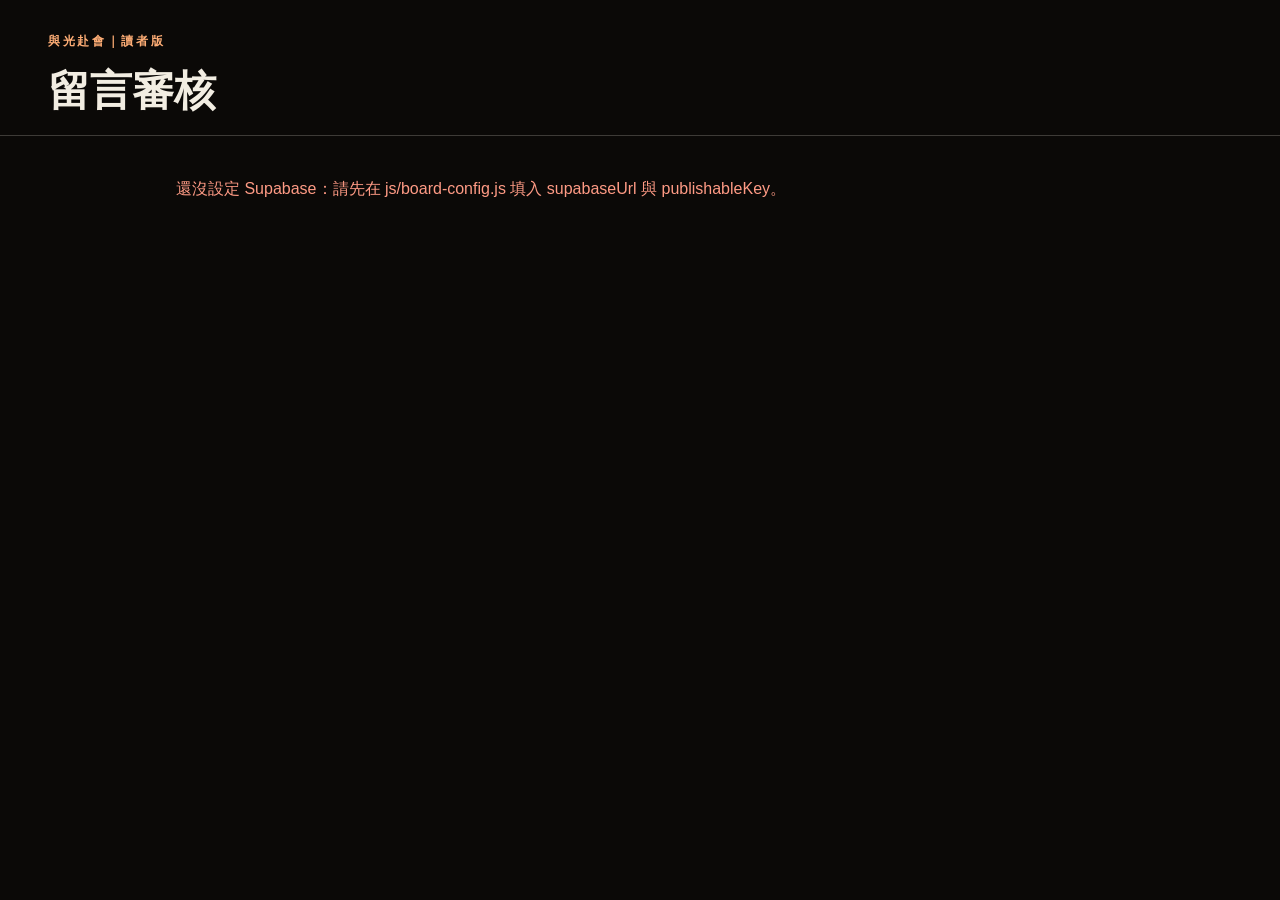
==== admin.html @ a289c783 "feat: full-bleed draggable desk, editor's note, newspaper reader board with moderation backend - Des" ====
<!doctype html>
<html lang="zh-Hant">
  <head>
    <meta charset="utf-8">
    <meta name="viewport" content="width=device-width, initial-scale=1">
    <meta name="robots" content="noindex, nofollow">
    <meta name="theme-color" content="#120f0c">
    <title>留言審核｜與光赴會</title>
    <link rel="stylesheet" href="styles/base.css">
    <link rel="stylesheet" href="styles/admin.css">
  </head>
  <body class="admin">
    <header class="admin__bar">
      <div>
        <p class="eyebrow">與光赴會｜讀者版</p>
        <h1>留言審核</h1>
      </div>
      <button class="text-button" type="button" data-admin-logout hidden>登出</button>
    </header>

    <main class="admin__main">
      <p class="admin__notice" data-admin-notice role="status"></p>

      <section class="admin__login" data-admin-login hidden aria-labelledby="login-title">
        <h2 id="login-title">用 Email 登入</h2>
        <p>輸入審核者的 Email，系統會寄一封登入連結信；打開信裡的連結就會回到這一頁。</p>
        <form data-admin-login-form>
          <label for="admin-email">Email</label>
          <input id="admin-email" name="email" type="email" autocomplete="email" required>
          <button class="primary-button" type="submit">寄登入連結 <span aria-hidden="true">→</span></button>
        </form>
      </section>

      <section class="admin__review" data-admin-review hidden aria-label="留言列表">
        <nav class="admin__filters" aria-label="篩選">
          <button type="button" data-filter="pending" aria-pressed="true">待審核 <span data-count="pending"></span></button>
          <button type="button" data-filter="approved" aria-pressed="false">已上架 <span data-count="approved"></span></button>
          <button type="button" data-filter="rejected" aria-pressed="false">已退回 <span data-count="rejected"></span></button>
          <button class="text-button" type="button" data-admin-refresh>重新整理</button>
        </nav>
        <ol class="admin__list" data-admin-list></ol>
      </section>
    </main>

    <script type="module" src="js/admin.js"></script>
  </body>
</html>
---- styles/base.css ----
:root {
  color-scheme: dark;
  --ink: #f2ede2;
  --ink-muted: #b9ad9b;
  --paper: #e7dac3;
  --paper-ink: #271d16;
  --night: #0a0908;
  --night-soft: #17120f;
  --ember: #d86f42;
  --ember-bright: #ffae76;
  --line: rgba(242, 237, 226, 0.22);
  --serif: "Noto Serif TC", "Songti TC", "PMingLiU", serif;
  --hand: "LXGW WenKai TC", "Kaiti TC", "BiauKai", "DFKai-SB", serif;
  --sans: "Noto Sans TC", "PingFang TC", "Microsoft JhengHei", sans-serif;
  --safe-top: max(1rem, env(safe-area-inset-top));
  --safe-right: max(1rem, env(safe-area-inset-right));
  --safe-bottom: max(1rem, env(safe-area-inset-bottom));
  --safe-left: max(1rem, env(safe-area-inset-left));
}

* { box-sizing: border-box; }

html { background: var(--night); scroll-behavior: smooth; }

body {
  min-width: 320px;
  min-height: 100dvh;
  margin: 0;
  overflow-x: hidden;
  color: var(--ink);
  background: var(--night);
  font-family: var(--sans);
  line-height: 1.6;
}

button, input, textarea { font: inherit; }

button, a { -webkit-tap-highlight-color: transparent; }

button:focus-visible,
a:focus-visible,
input:focus-visible,
textarea:focus-visible {
  outline: 2px solid var(--ember-bright);
  outline-offset: 4px;
}

[hidden] { display: none !important; }

.visually-hidden { position: absolute !important; width: 1px; height: 1px; overflow: hidden; clip: rect(0 0 0 0); white-space: nowrap; }

.site-bar {
  position: fixed;
  z-index: 100;
  inset: 0 0 auto;
  display: flex;
  align-items: center;
  justify-content: space-between;
  min-height: 4.5rem;
  padding: var(--safe-top) var(--safe-right) 0.75rem var(--safe-left);
  background: linear-gradient(180deg, rgba(5, 4, 3, 0.88), transparent);
  pointer-events: none;
}

.site-bar > * { pointer-events: auto; }

.wordmark {
  display: grid;
  gap: 0.05rem;
  color: var(--ink);
  text-decoration: none;
}

.wordmark span { font: 600 clamp(1.05rem, 2vw, 1.45rem)/1.1 var(--serif); letter-spacing: 0.12em; }
.wordmark small { color: var(--ink-muted); font-size: 0.56rem; letter-spacing: 0.18em; }

.site-actions { display: flex; align-items: center; gap: clamp(0.35rem, 1.4vw, 1.1rem); }

.text-button,
.icon-button,
.primary-button {
  min-height: 2.75rem;
  border: 0;
  color: var(--ink);
  background: transparent;
  cursor: pointer;
}

.text-button { padding: 0.5rem 0.65rem; color: var(--ink-muted); }
.text-button:hover { color: var(--ink); }
.icon-button { display: inline-flex; align-items: center; gap: 0.35rem; padding: 0.5rem; }

.primary-button {
  display: inline-flex;
  align-items: center;
  justify-content: center;
  gap: 1rem;
  padding: 0.8rem 1.2rem;
  border: 1px solid color-mix(in srgb, var(--ember-bright), transparent 35%);
  background: rgba(102, 34, 18, 0.36);
  box-shadow: inset 0 0 20px rgba(255, 102, 60, 0.08), 0 0 22px rgba(216, 79, 44, 0.08);
  letter-spacing: 0.14em;
}

.primary-button:hover { border-color: var(--ember-bright); background: rgba(126, 42, 21, 0.5); }

.eyebrow {
  margin: 0 0 0.75rem;
  color: var(--ember-bright);
  font-size: 0.76rem;
  font-weight: 700;
  letter-spacing: 0.22em;
  text-transform: uppercase;
}

.paper-dialog {
  width: min(42rem, calc(100% - 2rem));
  max-height: min(82dvh, 48rem);
  padding: 0;
  border: 1px solid rgba(91, 57, 32, 0.55);
  color: var(--paper-ink);
  background:
    linear-gradient(rgba(255,255,255,0.16), transparent),
    var(--paper);
  box-shadow: 0 2rem 6rem rgba(0,0,0,0.65);
}

.paper-dialog::backdrop { background: rgba(4, 3, 2, 0.82); backdrop-filter: blur(8px); }
.paper-dialog form { position: relative; padding: clamp(1.5rem, 5vw, 3.5rem); }
.paper-dialog h2 { max-width: 14em; margin: 0; font: 600 clamp(1.8rem, 5vw, 3rem)/1.25 var(--serif); }
.dialog-lede { max-width: 34rem; margin: 1rem 0 1.75rem; color: #5d4d40; }
.dialog-close { position: absolute; top: 0.75rem; right: 0.75rem; width: 2.75rem; height: 2.75rem; border: 0; background: transparent; color: var(--paper-ink); font-size: 1.8rem; cursor: pointer; }

.role-options { display: grid; gap: 0.75rem; }
.role-choice {
  display: grid;
  grid-template-columns: auto 1fr auto;
  gap: 1rem;
  align-items: center;
  width: 100%;
  padding: 1rem 1.1rem;
  border: 1px solid rgba(65, 42, 26, 0.28);
  color: var(--paper-ink);
  background: rgba(255, 252, 243, 0.35);
  text-align: left;
  cursor: pointer;
}
.role-choice:hover { border-color: #8e4428; background: rgba(255, 250, 237, 0.78); }
.role-choice__index { color: #9b5438; font: 700 0.75rem var(--sans); }
.role-choice__label { font: 600 1.05rem var(--serif); }
.role-choice__label small { display: block; margin-top: 0.2rem; color: #6d5a48; font: 400 0.78rem/1.5 var(--sans); }

.experience {
  min-height: 100dvh;
  padding: 8rem var(--safe-right) var(--safe-bottom) var(--safe-left);
  background: radial-gradient(circle at 20% 12%, #312017, #0b0907 62%);
}
.experience__placeholder { width: min(70rem, 100%); margin: 10vh auto; }
.experience__placeholder h1 { max-width: 12em; margin: 0; font: 600 clamp(2.4rem, 7vw, 6rem)/1.05 var(--serif); }
.experience__placeholder p:last-child { color: var(--ink-muted); }

.save-notice {
  position: fixed;
  z-index: 200;
  right: 1rem;
  bottom: 1rem;
  max-width: 25rem;
  padding: 0.8rem 1rem;
  border: 1px solid var(--line);
  background: #261a14;
  box-shadow: 0 1rem 3rem rgba(0,0,0,0.4);
}

.danger-button {
  min-height: 2.75rem;
  margin-top: 1rem;
  padding: 0.65rem 0.9rem;
  border: 1px solid rgba(126, 51, 35, 0.45);
  color: #763823;
  background: transparent;
  cursor: pointer;
}
.danger-button:hover { color: #fff; background: #763823; }

.source-list { display: grid; gap: 0.65rem; max-height: 42dvh; margin: 1.4rem 0; padding: 0; overflow: auto; list-style: none; }
.source-list li { display: grid; grid-template-columns: minmax(0, 1fr) auto; gap: 0.12rem 1rem; padding: 0.75rem; border: 1px solid rgba(74,52,35,0.2); background: rgba(255,255,255,0.2); }
.source-list small { color: #705f50; }
.source-list a { grid-row: 1 / 3; grid-column: 2; align-self: center; color: #87432c; }
.source-note { padding: 0.8rem; border-left: 2px solid #9b5438; color: #5f4c3e; background: rgba(255,255,255,0.22); font-size: 0.82rem; }

@media (max-width: 650px) {
  .site-bar { min-height: 3.75rem; }
  .control-label, .site-actions .text-button[data-open-sources] { position: absolute; width: 1px; height: 1px; overflow: hidden; clip: rect(0 0 0 0); }
  .site-actions { gap: 0; }
  .text-button, .icon-button { font-size: 0.86rem; }
  .paper-dialog form { padding-top: 3rem; }
}

@media (prefers-reduced-motion: reduce) {
  *, *::before, *::after { scroll-behavior: auto !important; animation-duration: 0.01ms !important; animation-iteration-count: 1 !important; transition-duration: 0.01ms !important; }
}
---- styles/admin.css ----
/* 留言審核頁 */
.admin { min-height: 100dvh; background: #0b0907; }
.admin__bar { display: flex; align-items: end; justify-content: space-between; gap: 1rem; padding: 2rem clamp(1rem, 4vw, 3rem) 1rem; border-bottom: 1px solid var(--line); }
.admin__bar h1 { margin: 0; font: 600 clamp(1.8rem, 4vw, 2.6rem) var(--serif); }
.admin__main { width: min(64rem, 100%); margin: 0 auto; padding: 1.5rem clamp(1rem, 4vw, 3rem) 4rem; }
.admin__notice { min-height: 1.5rem; color: var(--ink-muted); }
.admin__notice[data-kind='error'] { color: #ff9b85; }
.admin__notice[data-kind='success'] { color: #b9e3a8; }
.admin__login form { display: grid; gap: 0.6rem; max-width: 26rem; }
.admin__login input { min-height: 3rem; padding: 0 0.9rem; border: 1px solid var(--line); color: var(--ink); background: rgba(255,255,255,0.04); font: inherit; }
.admin__filters { display: flex; flex-wrap: wrap; gap: 0.5rem; margin-bottom: 1rem; }
.admin__filters button[data-filter] { padding: 0.5rem 0.9rem; border: 1px solid var(--line); color: var(--ink-muted); background: transparent; font: 600 0.9rem var(--sans); cursor: pointer; }
.admin__filters button[aria-pressed='true'] { color: #1f1a14; background: #efe4cc; border-color: #efe4cc; }
.admin__list { display: grid; gap: 1rem; margin: 0; padding: 0; list-style: none; }
.admin__empty { color: var(--ink-muted); }
.admin-card { display: grid; grid-template-columns: 12rem minmax(0, 1fr); gap: 1.2rem; padding: 1rem; border: 1px solid var(--line); background: rgba(255,255,255,0.03); }
.admin-card__photo { display: grid; place-items: center; min-height: 9rem; color: var(--ink-muted); background: rgba(0,0,0,0.3); font-size: 0.8rem; }
.admin-card__photo img { width: 100%; height: 100%; max-height: 14rem; object-fit: cover; }
.admin-card__meta, .admin-card__prompt { margin: 0 0 0.4rem; color: var(--ink-muted); font-size: 0.8rem; }
.admin-card__text { margin: 0 0 0.9rem; white-space: pre-wrap; line-height: 1.8; }
.admin-card__actions { display: flex; flex-wrap: wrap; gap: 0.6rem; align-items: center; }
@media (max-width: 640px) { .admin-card { grid-template-columns: 1fr; } }
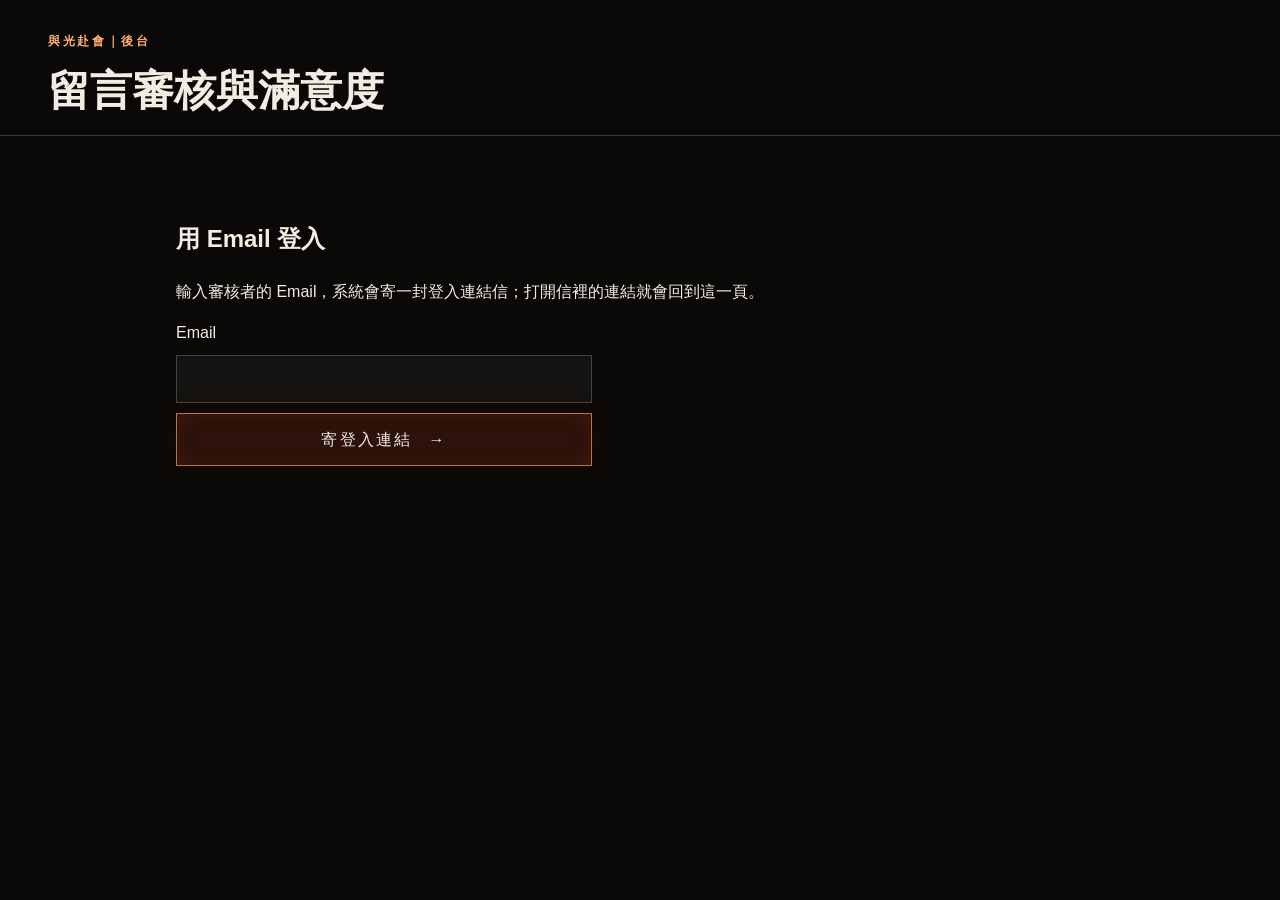
==== commit 47f171da: "feat: photoreal desk pass — new desk scenes, laptop and clipboard frames, AI paper map with pins, wa" ====
--- a/admin.html
+++ b/admin.html
@@ -5,15 +5,15 @@
     <meta name="viewport" content="width=device-width, initial-scale=1">
     <meta name="robots" content="noindex, nofollow">
     <meta name="theme-color" content="#120f0c">
-    <title>留言審核｜與光赴會</title>
+    <title>後台｜與光赴會</title>
     <link rel="stylesheet" href="styles/base.css">
     <link rel="stylesheet" href="styles/admin.css">
   </head>
   <body class="admin">
     <header class="admin__bar">
       <div>
-        <p class="eyebrow">與光赴會｜讀者版</p>
-        <h1>留言審核</h1>
+        <p class="eyebrow">與光赴會｜後台</p>
+        <h1>留言審核與滿意度</h1>
       </div>
       <button class="text-button" type="button" data-admin-logout hidden>登出</button>
     </header>
@@ -31,7 +31,34 @@
         </form>
       </section>
 
-      <section class="admin__review" data-admin-review hidden aria-label="留言列表">
+      <nav class="admin__tabs" data-admin-tabs role="tablist" aria-label="後台分頁" hidden>
+        <button type="button" role="tab" id="tab-review" aria-controls="panel-review" aria-selected="true" data-admin-tab="review">留言審核</button>
+        <button type="button" role="tab" id="tab-report" aria-controls="panel-report" aria-selected="false" tabindex="-1" data-admin-tab="report">滿意度與抽獎</button>
+      </nav>
+
+      <section class="report" id="panel-report" role="tabpanel" aria-labelledby="tab-report" data-admin-report hidden>
+        <div class="report__cards">
+          <div class="report__card"><small>回應人數（＝抽獎資格數）</small><strong data-stat="total">0</strong></div>
+          <div class="report__card report__card--up"><small>👍 滿意</small><strong data-stat="up">0</strong></div>
+          <div class="report__card report__card--down"><small>👎 不滿意</small><strong data-stat="down">0</strong></div>
+          <div class="report__card"><small>滿意度</small><strong data-stat="rate">—</strong><span class="report__bar" aria-hidden="true"><i data-stat-bar style="width: 0%"></i></span></div>
+        </div>
+
+        <h2>依身分</h2>
+        <div class="report__scroll"><table><thead><tr><th>身分</th><th class="num">👍</th><th class="num">👎</th><th class="num">滿意度</th></tr></thead><tbody data-report-roles></tbody></table></div>
+
+        <h2>每日統計（依第一次送出日期）</h2>
+        <div class="report__scroll"><table><thead><tr><th>日期</th><th class="num">新增人數</th><th class="num">👍</th><th class="num">👎</th></tr></thead><tbody data-report-days></tbody></table></div>
+
+        <div class="report__actions">
+          <h2>抽獎名單</h2>
+          <button class="primary-button" type="button" data-report-csv>下載 CSV</button>
+        </div>
+        <p class="admin__empty">同一個 Email 只會出現一次；重複送出時保留最新的一票。名單含個人資料，請勿外流，活動結束後刪除。</p>
+        <div class="report__scroll"><table><thead><tr><th>Email</th><th>評價</th><th>身分</th><th>第一次送出</th><th>最後更新</th></tr></thead><tbody data-report-emails></tbody></table></div>
+      </section>
+
+      <section class="admin__review" id="panel-review" role="tabpanel" aria-labelledby="tab-review" data-admin-review hidden aria-label="留言列表">
         <nav class="admin__filters" aria-label="篩選">
           <button type="button" data-filter="pending" aria-pressed="true">待審核 <span data-count="pending"></span></button>
           <button type="button" data-filter="approved" aria-pressed="false">已上架 <span data-count="approved"></span></button>
--- a/styles/admin.css
+++ b/styles/admin.css
@@ -20,3 +20,25 @@
 .admin-card__text { margin: 0 0 0.9rem; white-space: pre-wrap; line-height: 1.8; }
 .admin-card__actions { display: flex; flex-wrap: wrap; gap: 0.6rem; align-items: center; }
 @media (max-width: 640px) { .admin-card { grid-template-columns: 1fr; } }
+
+/* 分頁：留言審核／滿意度與抽獎 */
+.admin__tabs { display: flex; gap: 0.25rem; margin-bottom: 1.4rem; border-bottom: 1px solid var(--line); }
+.admin__tabs button { padding: 0.7rem 1.1rem; border: 1px solid transparent; border-bottom: 0; color: var(--ink-muted); background: transparent; font: 600 1rem var(--serif); cursor: pointer; }
+.admin__tabs button[aria-selected='true'] { margin-bottom: -1px; border-color: var(--line); color: var(--ink); background: #0b0907; }
+
+/* 滿意度報表 */
+.report__cards { display: grid; grid-template-columns: repeat(auto-fit, minmax(10rem, 1fr)); gap: 0.8rem; margin-bottom: 1.6rem; }
+.report__card { padding: 1rem 1.1rem; border: 1px solid var(--line); background: rgba(255,255,255,0.03); }
+.report__card small { display: block; color: var(--ink-muted); font-size: 0.78rem; }
+.report__card strong { display: block; margin-top: 0.2rem; font: 700 2rem/1.1 var(--sans); font-variant-numeric: tabular-nums; }
+.report__card--up strong { color: #b9e3a8; }
+.report__card--down strong { color: #ff9b85; }
+.report__bar { display: flex; height: 0.7rem; margin-top: 0.6rem; overflow: hidden; border-radius: 999px; background: rgba(255,255,255,0.08); }
+.report__bar i { background: #8fc27f; }
+.report h2 { margin: 1.8rem 0 0.6rem; font: 600 1.25rem var(--serif); }
+.report__actions { display: flex; flex-wrap: wrap; align-items: center; gap: 0.8rem; justify-content: space-between; }
+.report table { width: 100%; border-collapse: collapse; font-size: 0.88rem; font-variant-numeric: tabular-nums; }
+.report th, .report td { padding: 0.55rem 0.6rem; border-bottom: 1px solid var(--line); text-align: left; }
+.report th { color: var(--ink-muted); font-weight: 600; }
+.report td.num, .report th.num { text-align: right; }
+.report__scroll { overflow-x: auto; }
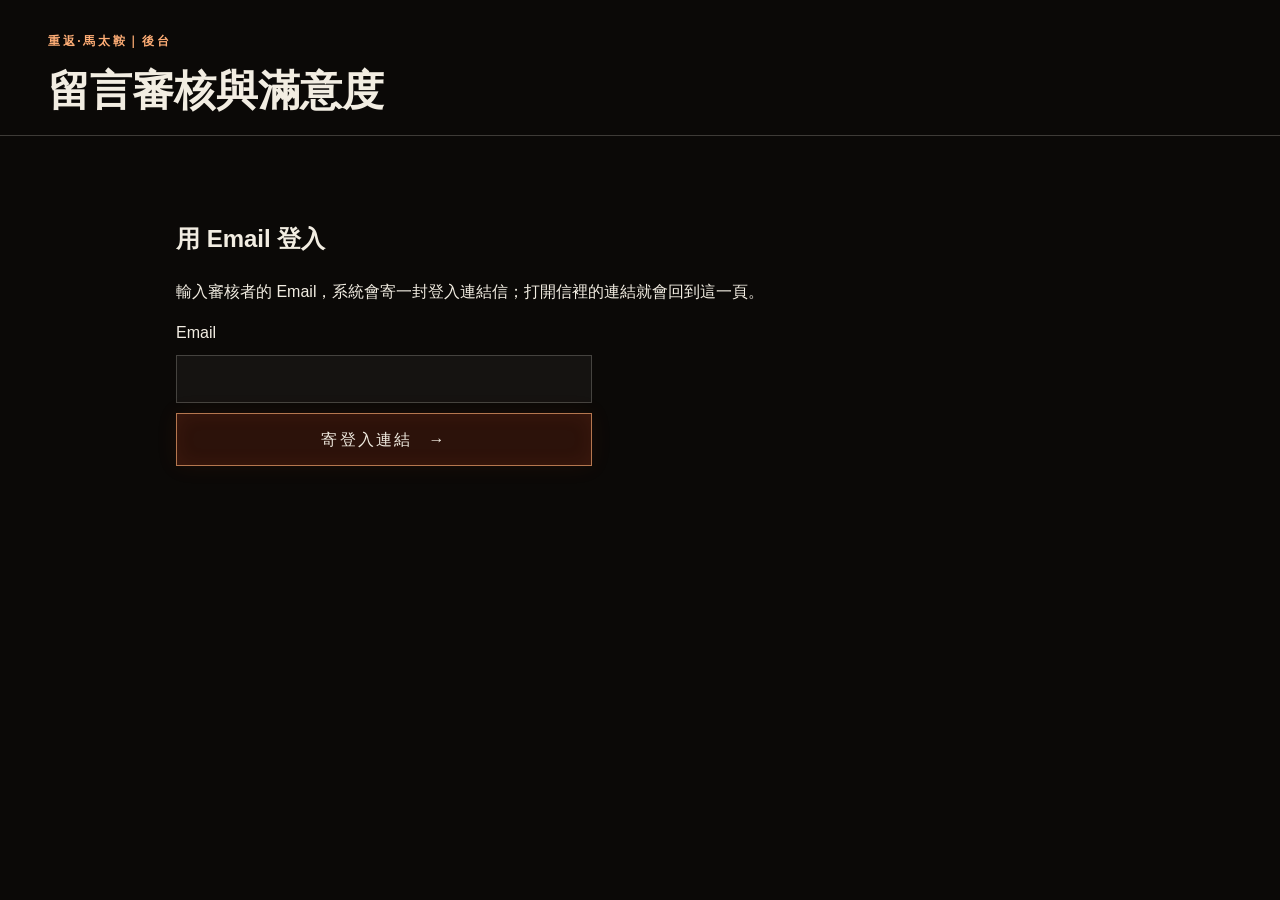
==== commit b0779ca7: "feat: rename to 重返·馬太鞍 with AI logotype; wetland pin on map, drop 小光故事屋; 11 unused sheet photos in t" ====
--- a/admin.html
+++ b/admin.html
@@ -5,14 +5,14 @@
     <meta name="viewport" content="width=device-width, initial-scale=1">
     <meta name="robots" content="noindex, nofollow">
     <meta name="theme-color" content="#120f0c">
-    <title>後台｜與光赴會</title>
+    <title>後台｜重返·馬太鞍</title>
     <link rel="stylesheet" href="styles/base.css">
     <link rel="stylesheet" href="styles/admin.css">
   </head>
   <body class="admin">
     <header class="admin__bar">
       <div>
-        <p class="eyebrow">與光赴會｜後台</p>
+        <p class="eyebrow">重返·馬太鞍｜後台</p>
         <h1>留言審核與滿意度</h1>
       </div>
       <button class="text-button" type="button" data-admin-logout hidden>登出</button>
--- a/styles/base.css
+++ b/styles/base.css
@@ -190,7 +190,6 @@
 
 @media (max-width: 650px) {
   .site-bar { min-height: 3.75rem; }
-  .control-label, .site-actions .text-button[data-open-sources] { position: absolute; width: 1px; height: 1px; overflow: hidden; clip: rect(0 0 0 0); }
   .site-actions { gap: 0; }
   .text-button, .icon-button { font-size: 0.86rem; }
   .paper-dialog form { padding-top: 3rem; }
@@ -199,3 +198,21 @@
 @media (prefers-reduced-motion: reduce) {
   *, *::before, *::after { scroll-behavior: auto !important; animation-duration: 0.01ms !important; animation-iteration-count: 1 !important; transition-duration: 0.01ms !important; }
 }
+
+/* 聲音圖示：開著是喇叭＋聲波，靜音是喇叭＋叉 */
+.sound-icon { width: 1.25rem; height: 1.25rem; }
+.sound-icon__body { fill: currentColor; }
+.sound-icon__on,
+.sound-icon__off { fill: none; stroke: currentColor; stroke-width: 1.8; stroke-linecap: round; }
+.sound-icon__off,
+[data-mute][aria-pressed='true'] .sound-icon__on { display: none; }
+[data-mute][aria-pressed='true'] .sound-icon__off { display: inline; }
+
+/* 右上角：素材來源與聲音都是圓形圖示按鈕 */
+.site-actions .icon-button { width: 2.75rem; height: 2.75rem; justify-content: center; padding: 0; border: 1px solid rgba(255, 255, 255, 0.28); border-radius: 50%; color: rgba(255, 255, 255, 0.88); background: rgba(0, 0, 0, 0.35); transition: border-color 160ms ease, background 160ms ease; }
+.site-actions .icon-button:hover { border-color: var(--ember-bright); background: rgba(0, 0, 0, 0.55); }
+.site-actions { gap: 0.55rem; }
+.info-icon { font: italic 700 1.05rem/1 var(--serif); }
+
+/* 標準字（AI 生成，白字透明底） */
+.wordmark__logo { display: block; width: clamp(8.5rem, 14vw, 11.5rem); height: auto; filter: drop-shadow(0 1px 6px rgba(0, 0, 0, 0.6)); }
